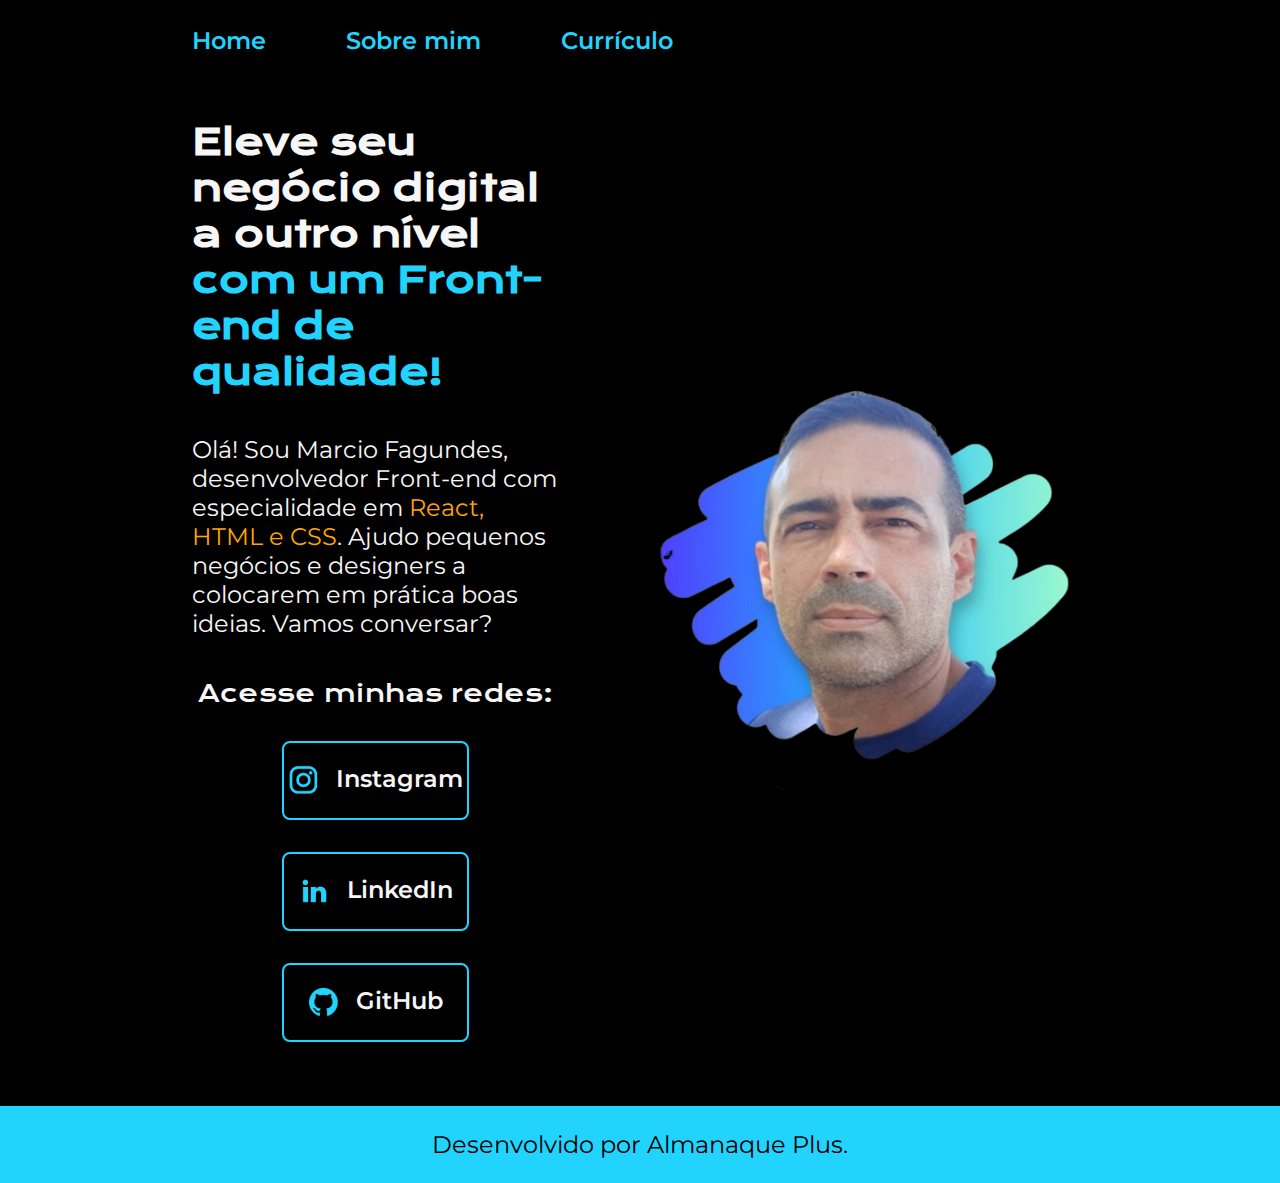
==== index.html @ 8676bf23 "projeto inicial" ====
<!DOCTYPE html>
<html lang="pt-br">
<head>
    <meta charset="UTF-8">
    <meta name="viewport" content="width=device-width, initial-scale=1.0">
    <title>Portfolio</title>
    <link rel="stylesheet" href="./styles/style.css">
</head>
<body>
    <header class="cabecalho">
        <nav class="cabecalho__menu">
            <a class="cabecalho__menu__link" href="index.html">Home</a>
            <a class="cabecalho__menu__link" href="about.html">Sobre mim</a>
            <a class="cabecalho__menu__link" href="curriculo.html">Currículo</a>
        </nav>
    </header>
    <main class="apresentacao">
        <section class="apresentacao__conteudo">
            <h1 class="apresentacao__conteudo__titulo">Eleve seu negócio digital a outro nível <strong class="titulo-destaque">com um Front-end de qualidade!</strong></h1>
            <p class="apresentacao__conteudo__texto">Olá! Sou Marcio Fagundes, desenvolvedor Front-end com especialidade em <span>React, HTML e CSS</span>. Ajudo pequenos negócios e designers a colocarem em prática boas ideias. Vamos conversar?</p>
            <div class="apresentacao__links">
                <h2 class="apresentacao__links__subtitulo">Acesse minhas redes:</h2>
                <a class="apresentacao__links__navegacao" href="https://www.instagram.com/marciofag/">
                    <img src="assets/instagram.png" alt="Instagram"> Instagram
                </a>
                <a class="apresentacao__links__navegacao" href="https://www.linkedin.com/in/marciofag/">
                    <img src="assets/linkedin.png" alt="LinkedIn"> LinkedIn
                </a>
                <a class="apresentacao__links__navegacao" href="https://github.com/marciofag/">
                    <img src="assets/github.png" alt="GitHub"> GitHub
                </a>
            </div>
        </section>
        <img class="apresentacao__imagem" src="/assets/marciofag.png" alt="Marcio Fagundes"> 
    </main>
    <footer class="rodape">
        <p>Desenvolvido por Almanaque Plus.</p>
    </footer>
</body>
</html>
---- styles/style.css ----
@import url('https://fonts.googleapis.com/css2?family=Krona+One&family=Montserrat:wght@400;600&display=swap');

:root {
    --cor-primaria: #000000;
    --cor-secundaria: #f6f6f6;
    --cor-terciaria: #22d4fd;
    --cor-hover: #272727;

    --fonte-primaria: 'Krona One', sans-serif;
    --fonte-secundaria: 'Montserrat', sans-serif;
}

* {
    margin: 0;
    padding: 0;
}

body {
    box-sizing: border-box;
    background-color: var(--cor-primaria);
    color: var(--cor-secundaria);
}

span {
    color: orange;
}

.titulo-destaque {
    color: var(--cor-terciaria);
}

.apresentacao {
    padding: 5% 15%;
    display: flex;
    align-items: center;
    justify-content: space-between;
    gap: 82px;
}

.apresentacao__conteudo {
    width: 50%;
    display: flex;
    flex-direction: column;
    gap: 40px;
}

.apresentacao__conteudo__titulo {
    font-size: 2.25rem;
    font-family: var(--fonte-primaria);
}

.apresentacao__conteudo__texto {
    text-decoration: none;
    font-size: 1.5rem;
    font-family: var(--fonte-secundaria);
    color: var(--cor-secundaria);
}

.apresentacao__links {
    display: flex;
    flex-direction: column;
    justify-content: space-between;
    align-items: center;
    gap: 32px;
}

.apresentacao__links__subtitulo {
    font-family: var(--fonte-primaria);
    font-weight: 400;
    font-size: 1.5rem;
}

.apresentacao__links__navegacao {
    display: flex;
    justify-content: center;
    gap: 16px;
    border: 2px solid var(--cor-terciaria);
    width: 50%;
    text-align: center;
    border-radius: 8px;
    font-size: 1.5rem;
    font-weight: 600;
    padding: 21.5px 0;
    text-decoration: none;
    color: var(--cor-secundaria);
    font-family: var(--fonte-secundaria);
}

.apresentacao__links__link:hover {
    background-color: var(--cor-hover);
    padding: 3%;
    cursor: pointer;
}

.cabecalho {
    padding: 2% 0% 0% 15%;
}

.cabecalho__menu {
    display: flex;
    gap: 80px;
}

.cabecalho__menu__link {
    font-family: var(--fonte-secundaria);
    font-size: 1.5rem;
    font-weight: 600;
    color: var(--cor-terciaria);
    text-decoration: none;
}

.cabecalho__menu__link:hover {
    color: #007bff;
}

.apresentacao__imagem {
    width: 50%;
}

.rodape {
    padding: 24px;
    color: var(--cor-primaria);
    background-color: var(--cor-terciaria);
    text-align: center;
    font-family: var(--fonte-secundaria);
    font-size: 1.5rem;
    font-weight: 400;
}

@media (max-width: 1200px) {
    .cabecalho {
        padding: 10%;
    }

    .cabecalho__menu {
        justify-content: center;
    }

    .apresentacao {
        flex-direction: column-reverse;
        padding: 5%;
    }

    .apresentacao__conteudo {
        width: auto;
    }
}
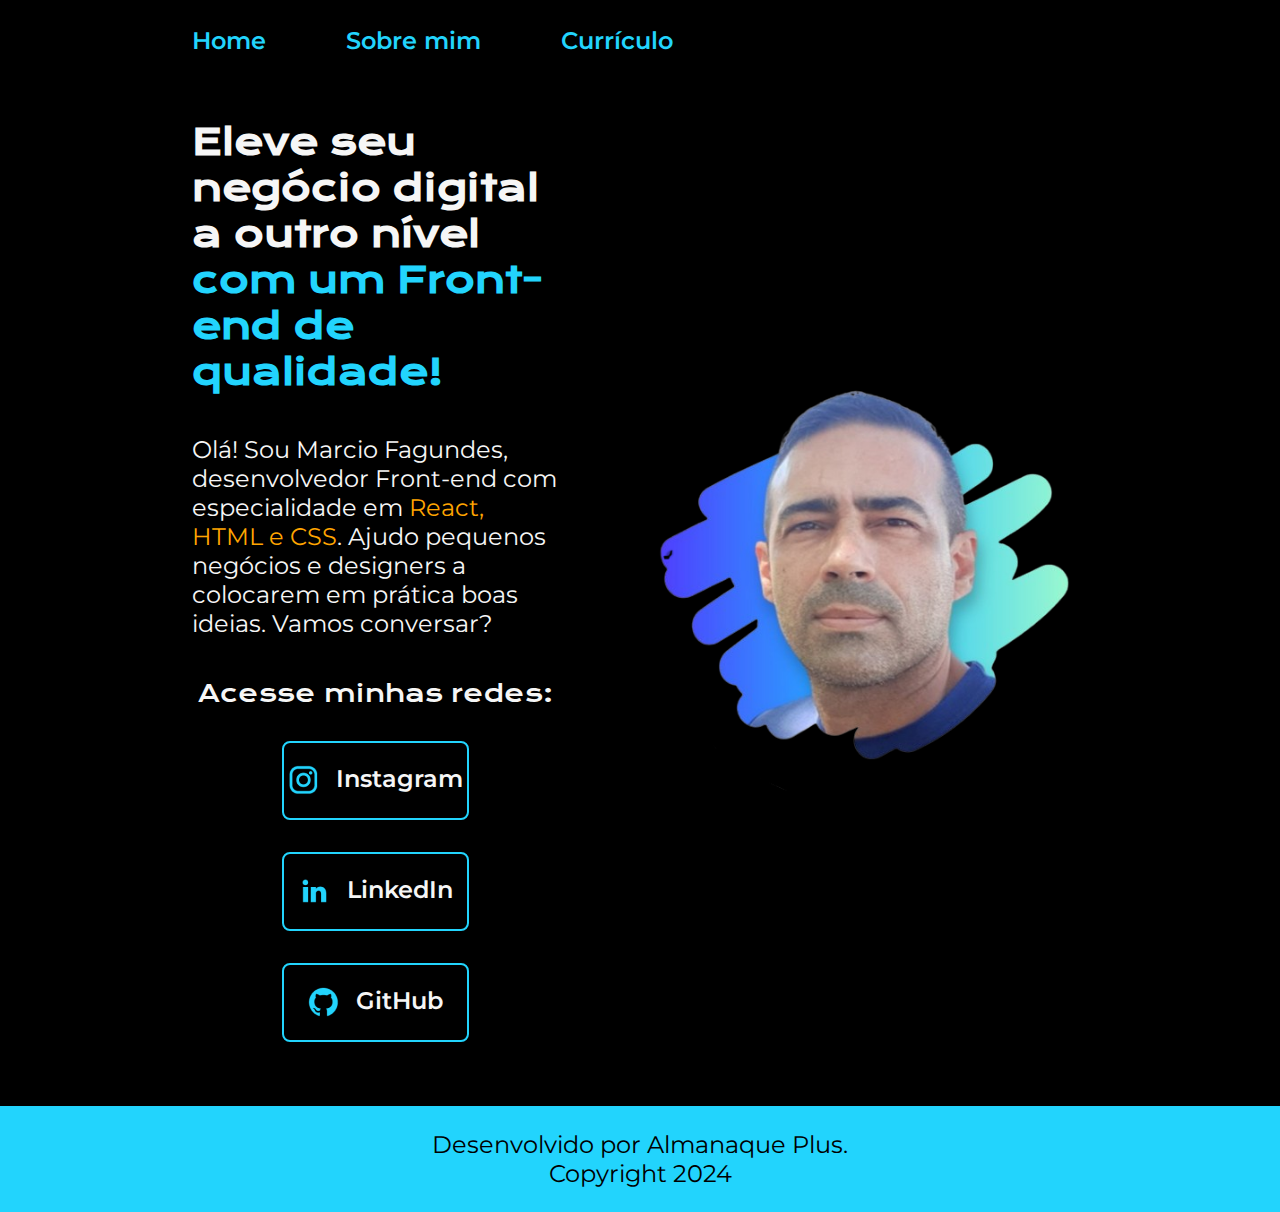
==== commit e36c0da7: "copyright" ====
--- a/index.html
+++ b/index.html
@@ -35,6 +35,7 @@
     </main>
     <footer class="rodape">
         <p>Desenvolvido por Almanaque Plus.</p>
+        <p>Copyright 2024</p>
     </footer>
 </body>
 </html>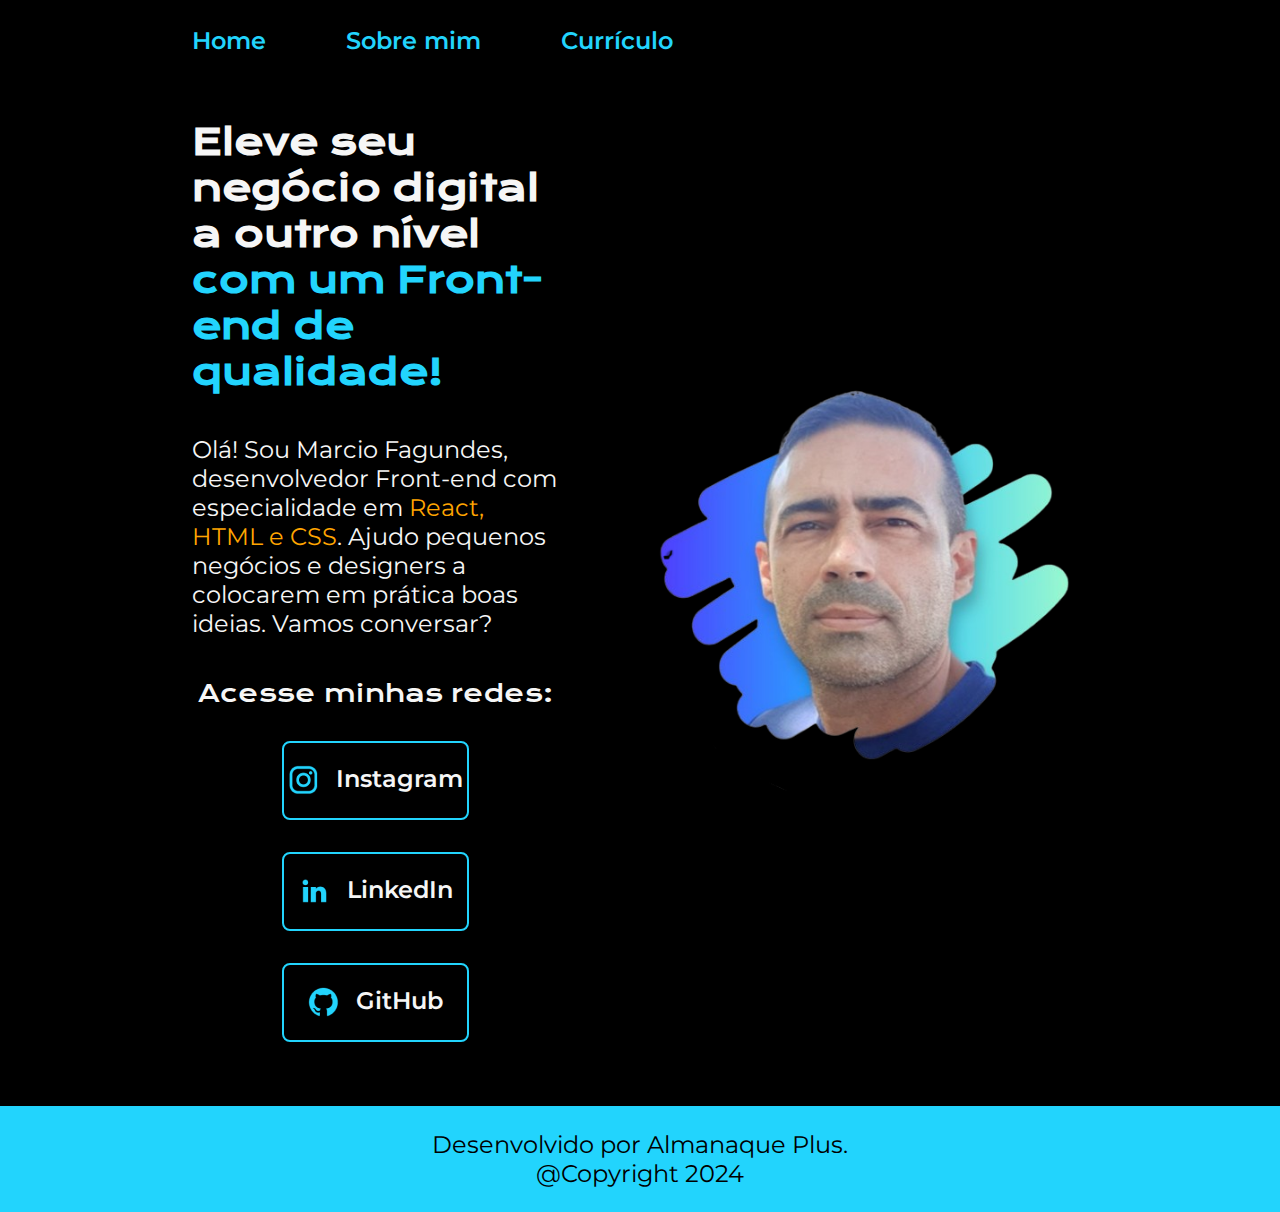
==== commit 0428bc8b: "Update index.html @" ====
--- a/index.html
+++ b/index.html
@@ -35,7 +35,7 @@
     </main>
     <footer class="rodape">
         <p>Desenvolvido por Almanaque Plus.</p>
-        <p>Copyright 2024</p>
+        <p>@Copyright 2024</p>
     </footer>
 </body>
-</html>+</html>
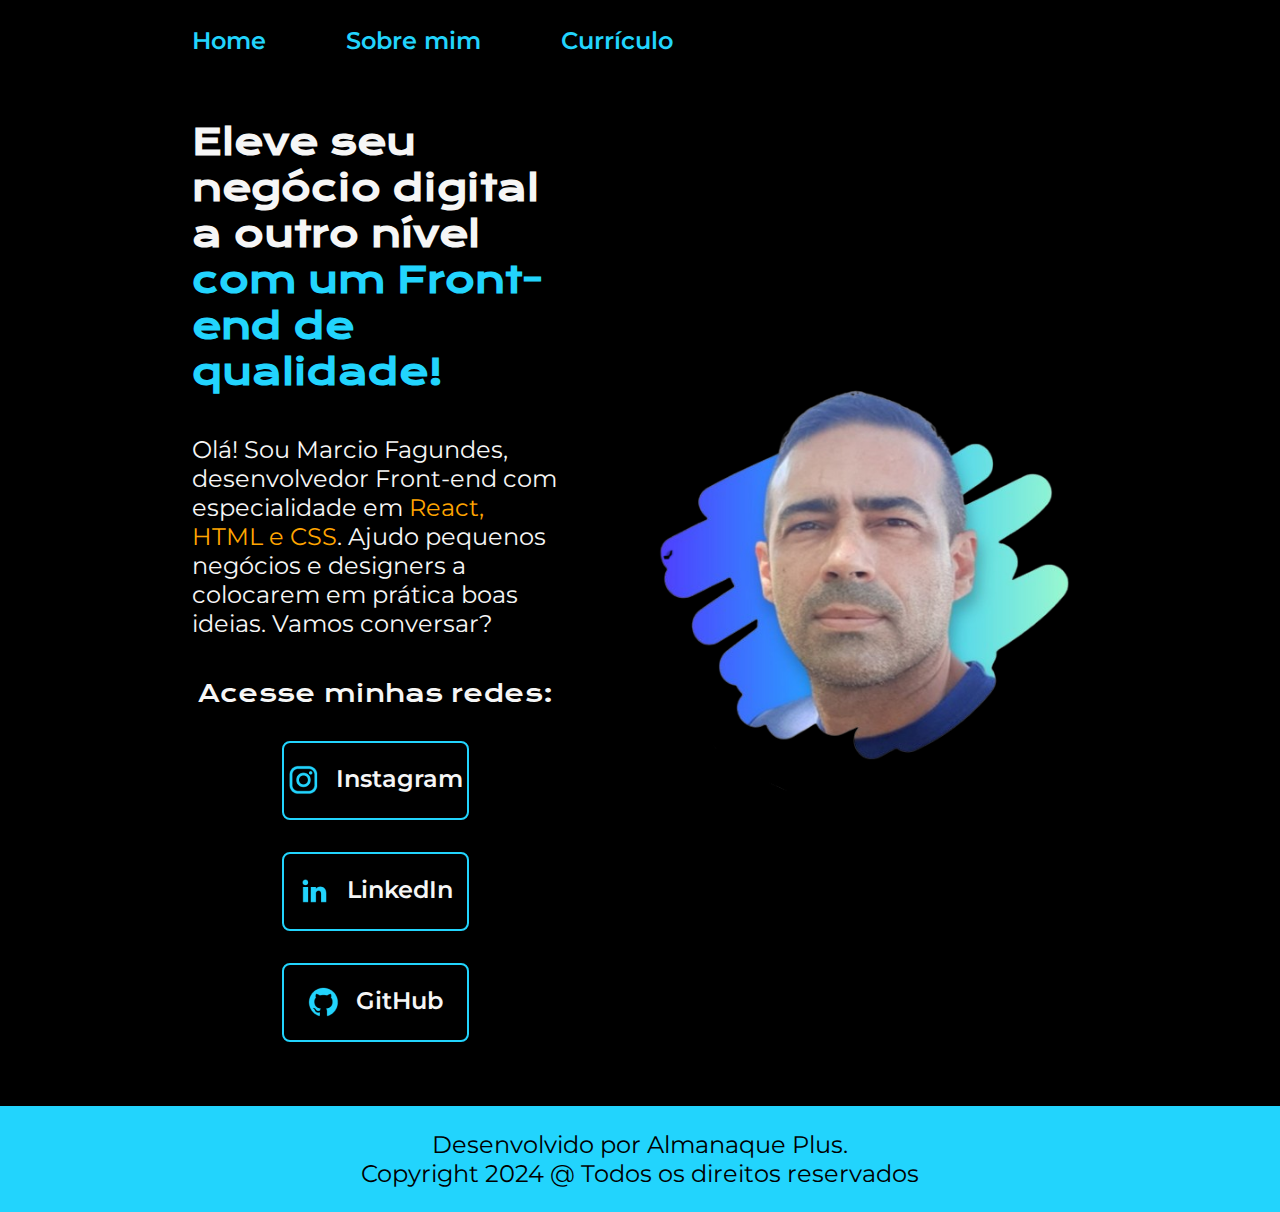
==== commit 90057bfe: "direitos..." ====
--- a/index.html
+++ b/index.html
@@ -35,7 +35,7 @@
     </main>
     <footer class="rodape">
         <p>Desenvolvido por Almanaque Plus.</p>
-        <p>@Copyright 2024</p>
+        <p>Copyright 2024 @ Todos os direitos reservados</p>
     </footer>
 </body>
 </html>
